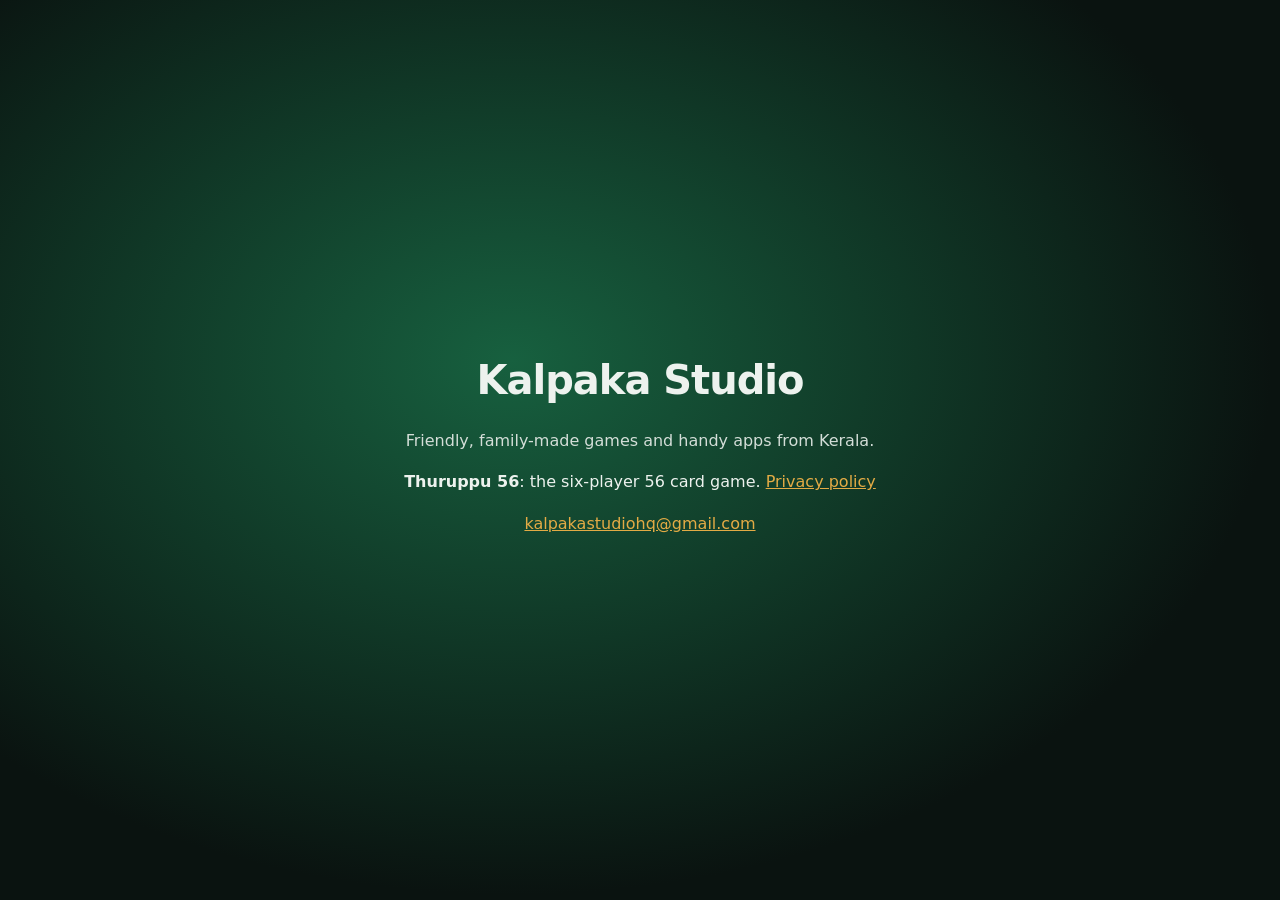
==== index.html @ 97bfaedb "Kalpaka Studio site: home page and Thuruppu 56 privacy policy" ====
<!doctype html>
<html lang="en">
<head>
  <meta charset="utf-8">
  <meta name="viewport" content="width=device-width, initial-scale=1">
  <title>Kalpaka Studio</title>
  <meta name="description" content="Kalpaka Studio makes friendly, family-made games and handy apps.">
  <style>
    :root { --bg: #0a1310; --fg: #edf2ee; --muted: #9fb3aa; --accent: #e3ab45; }
    body { margin: 0; min-height: 100vh; display: grid; place-items: center; background: radial-gradient(ellipse at 40% 40%, #17603f, var(--bg) 70%); color: var(--fg); font: 16px/1.6 "Segoe UI", system-ui, -apple-system, Roboto, sans-serif; }
    main { max-width: 560px; padding: 40px 20px; text-align: center; }
    h1 { font-size: 40px; margin: 0; letter-spacing: -1px; }
    p { color: #d4ded8; }
    a { color: var(--accent); }
    ul { list-style: none; padding: 0; }
  </style>
</head>
<body>
<main>
  <h1>Kalpaka Studio</h1>
  <p>Friendly, family-made games and handy apps from Kerala.</p>
  <ul>
    <li><strong>Thuruppu 56</strong>: the six-player 56 card game. <a href="thuruppu/privacy.html">Privacy policy</a></li>
  </ul>
  <p><a href="mailto:kalpakastudiohq@gmail.com">kalpakastudiohq@gmail.com</a></p>
</main>
</body>
</html>
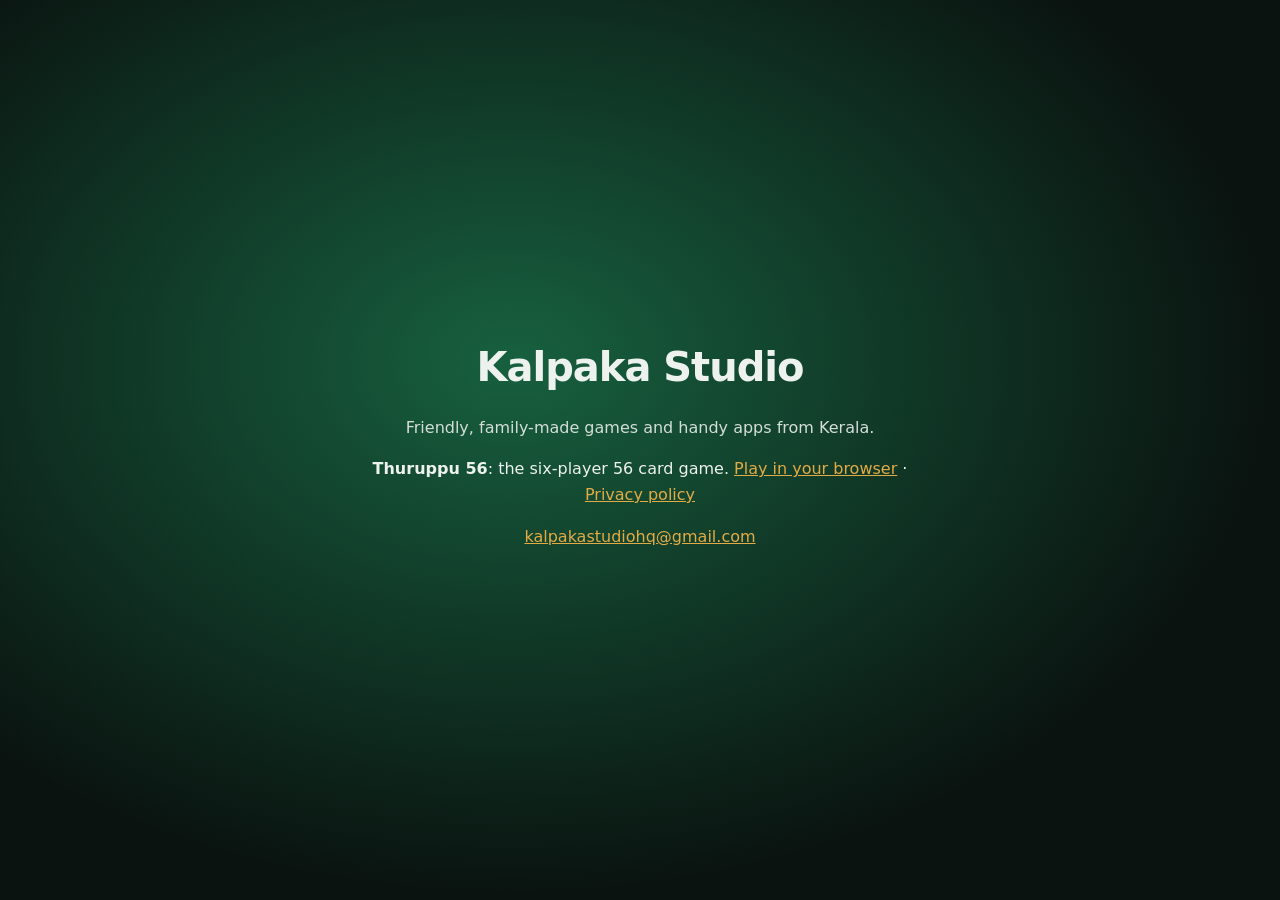
==== commit d37c5a37: "Home page: link to the Thuruppu 56 web game" ====
--- a/index.html
+++ b/index.html
@@ -20,7 +20,7 @@
   <h1>Kalpaka Studio</h1>
   <p>Friendly, family-made games and handy apps from Kerala.</p>
   <ul>
-    <li><strong>Thuruppu 56</strong>: the six-player 56 card game. <a href="thuruppu/privacy.html">Privacy policy</a></li>
+    <li><strong>Thuruppu 56</strong>: the six-player 56 card game. <a href="thuruppu/play/">Play in your browser</a> · <a href="thuruppu/privacy.html">Privacy policy</a></li>
   </ul>
   <p><a href="mailto:kalpakastudiohq@gmail.com">kalpakastudiohq@gmail.com</a></p>
 </main>
